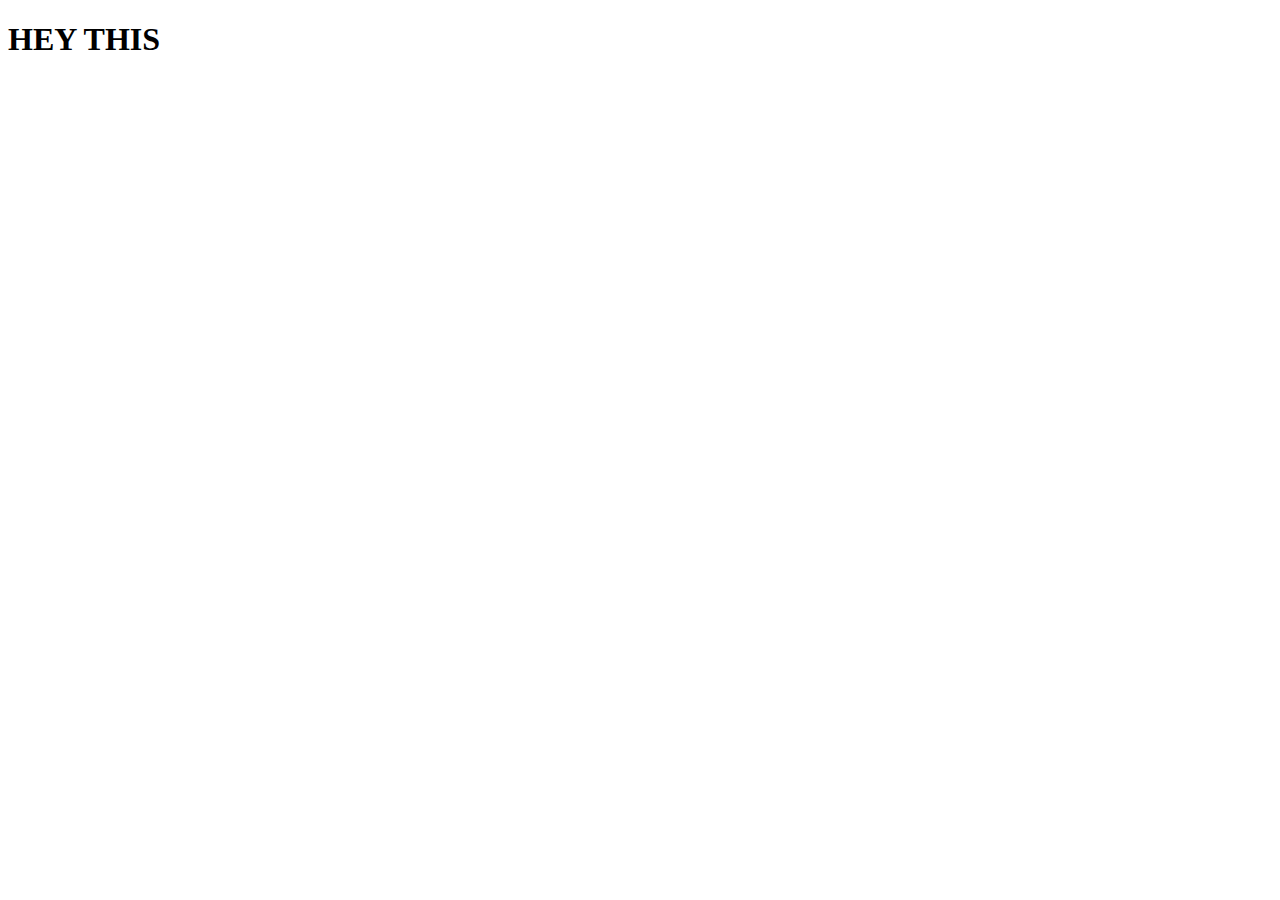
==== index.html @ 1321d603 "first commit" ====
<!DOCTYPE html>
<html lang="en">
<head>
    <meta charset="UTF-8">
    <meta name="viewport" content="width=device-width, initial-scale=1.0">
    <title>Document</title>
</head>
<body>
    <h1>HEY THIS</h1>
    
</body>
</html>
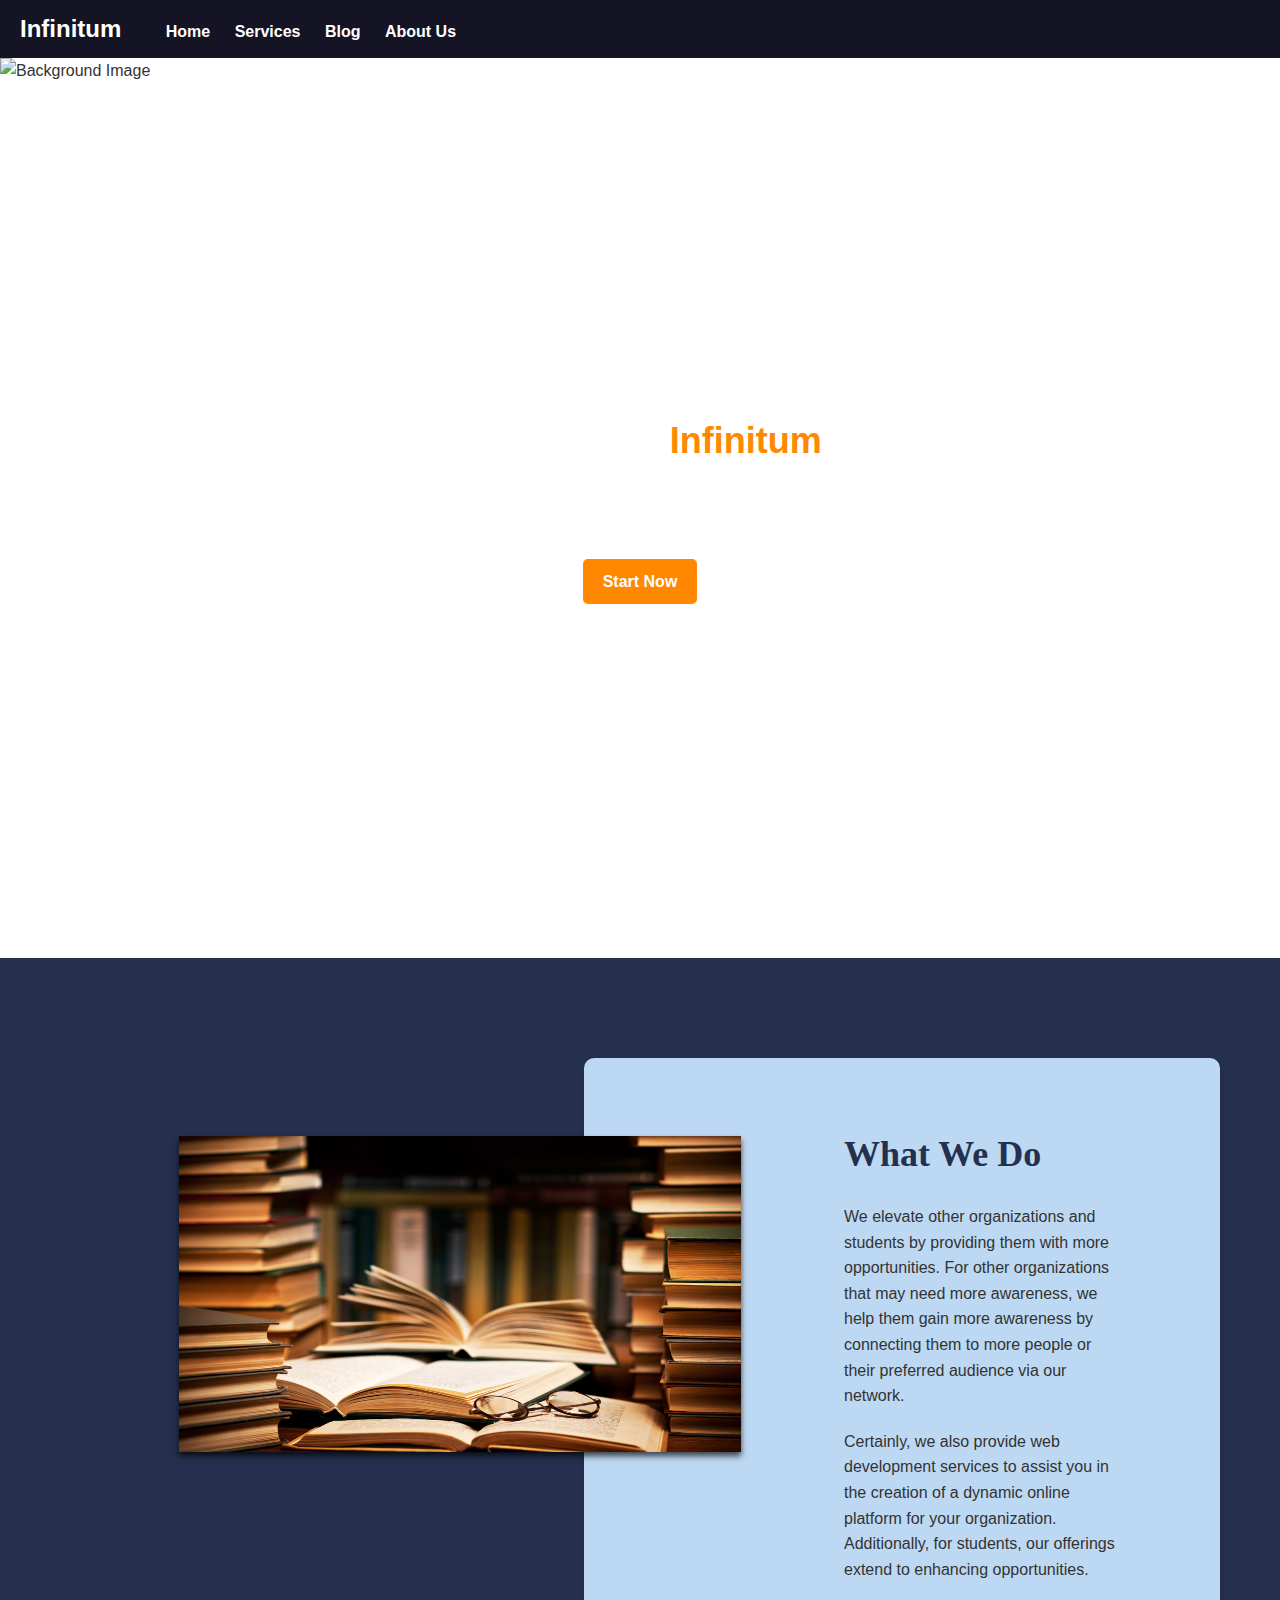
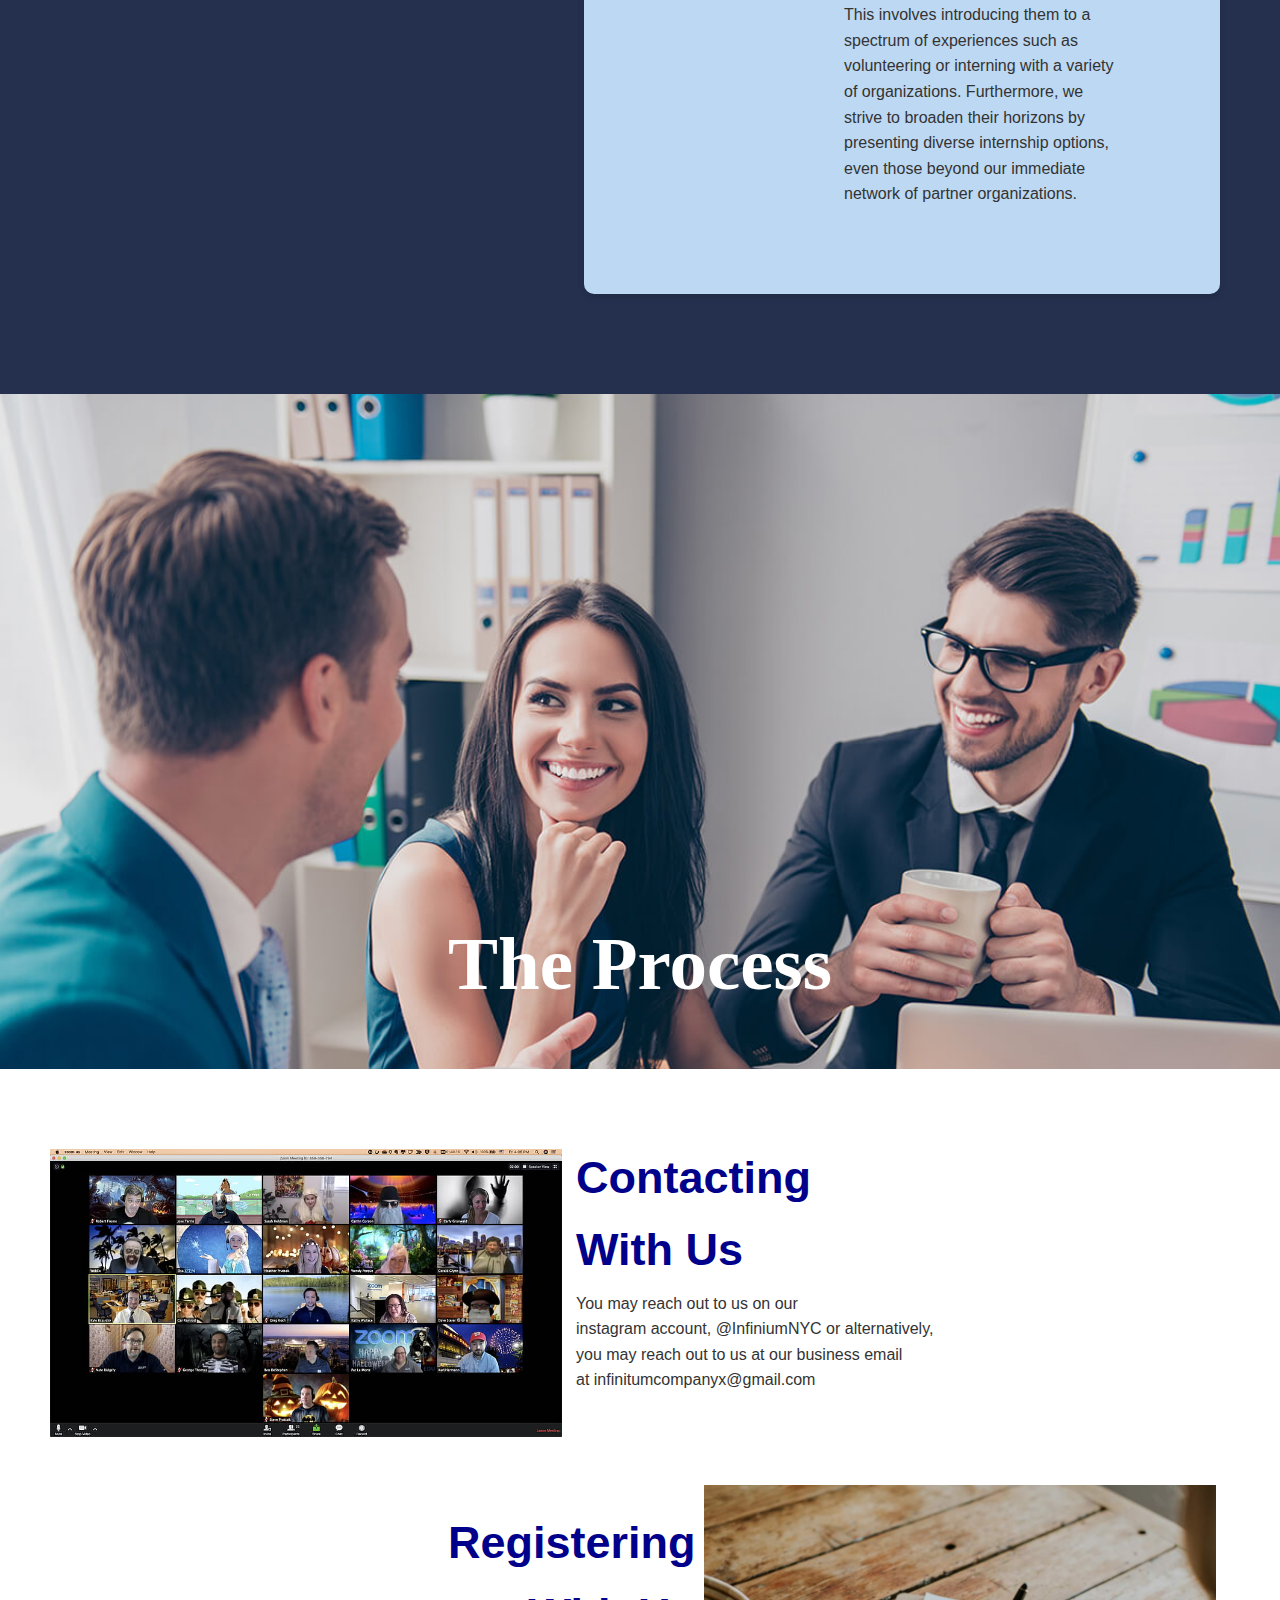
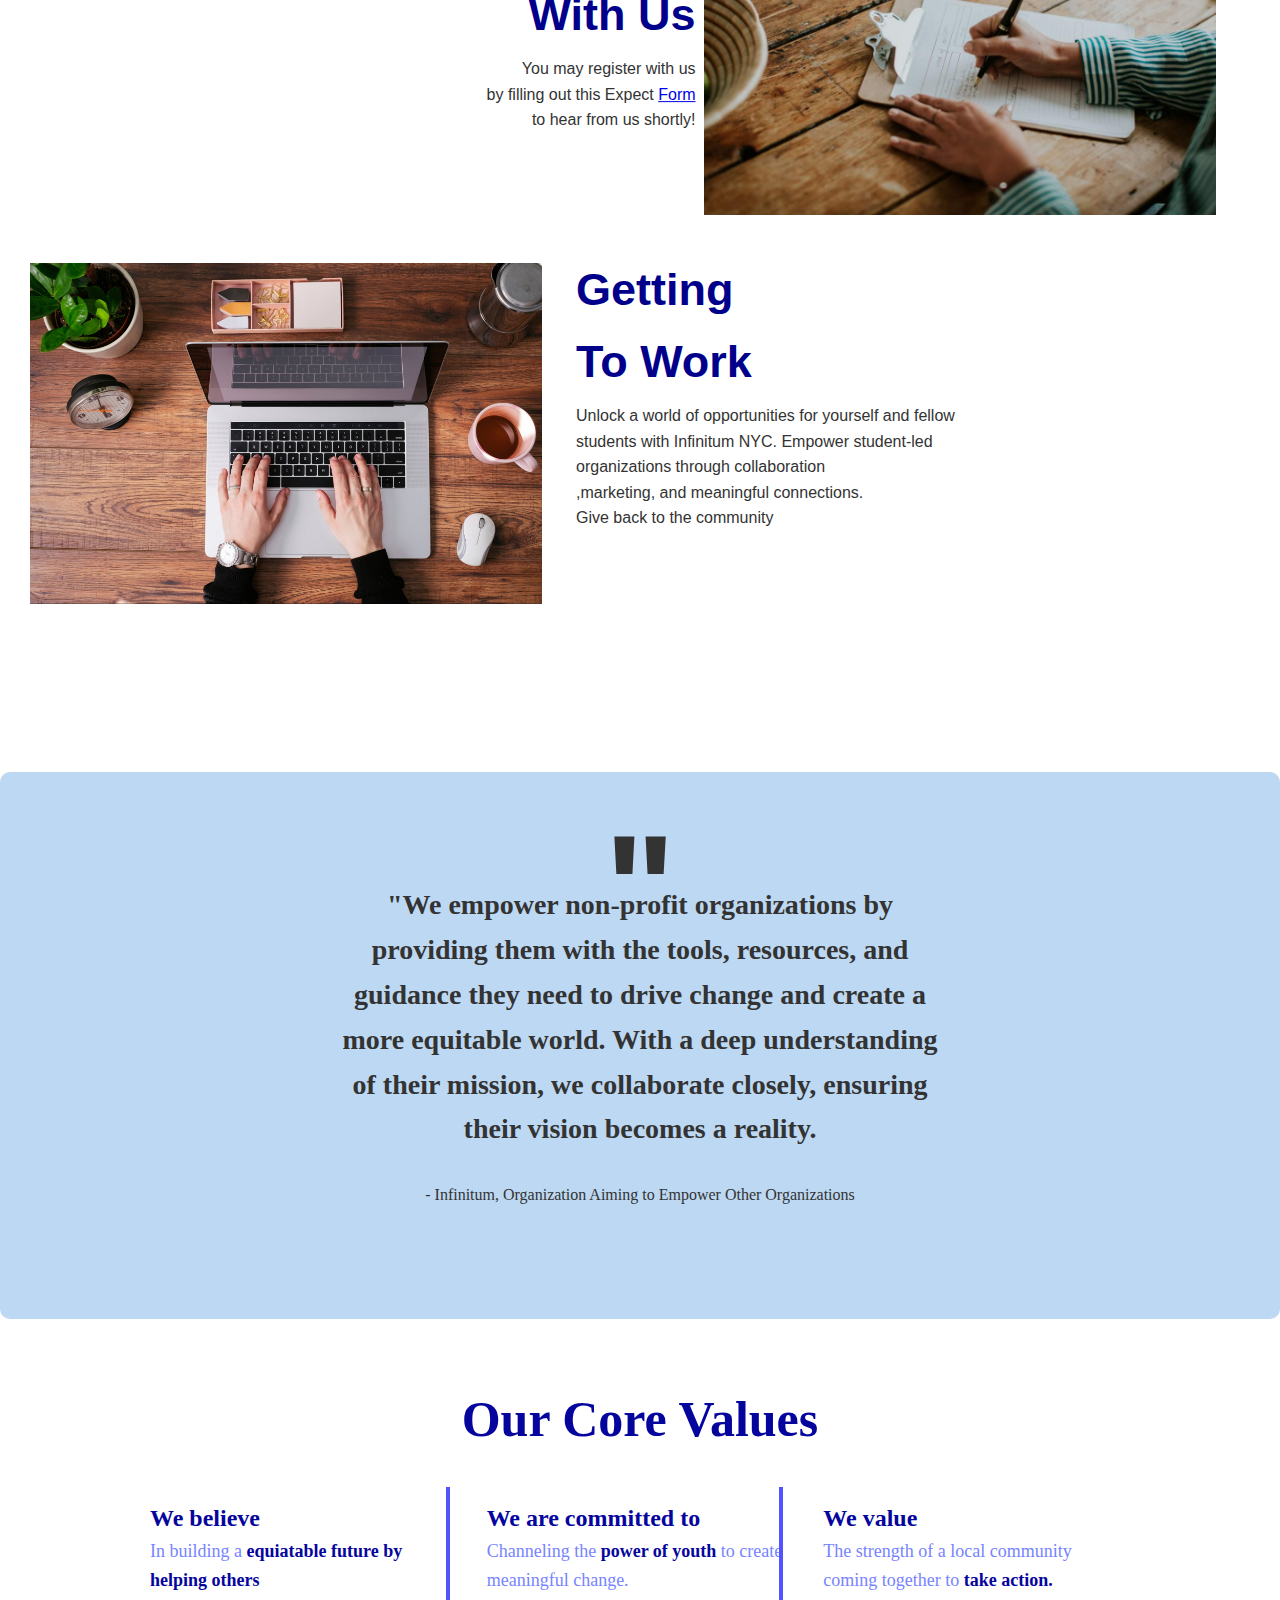
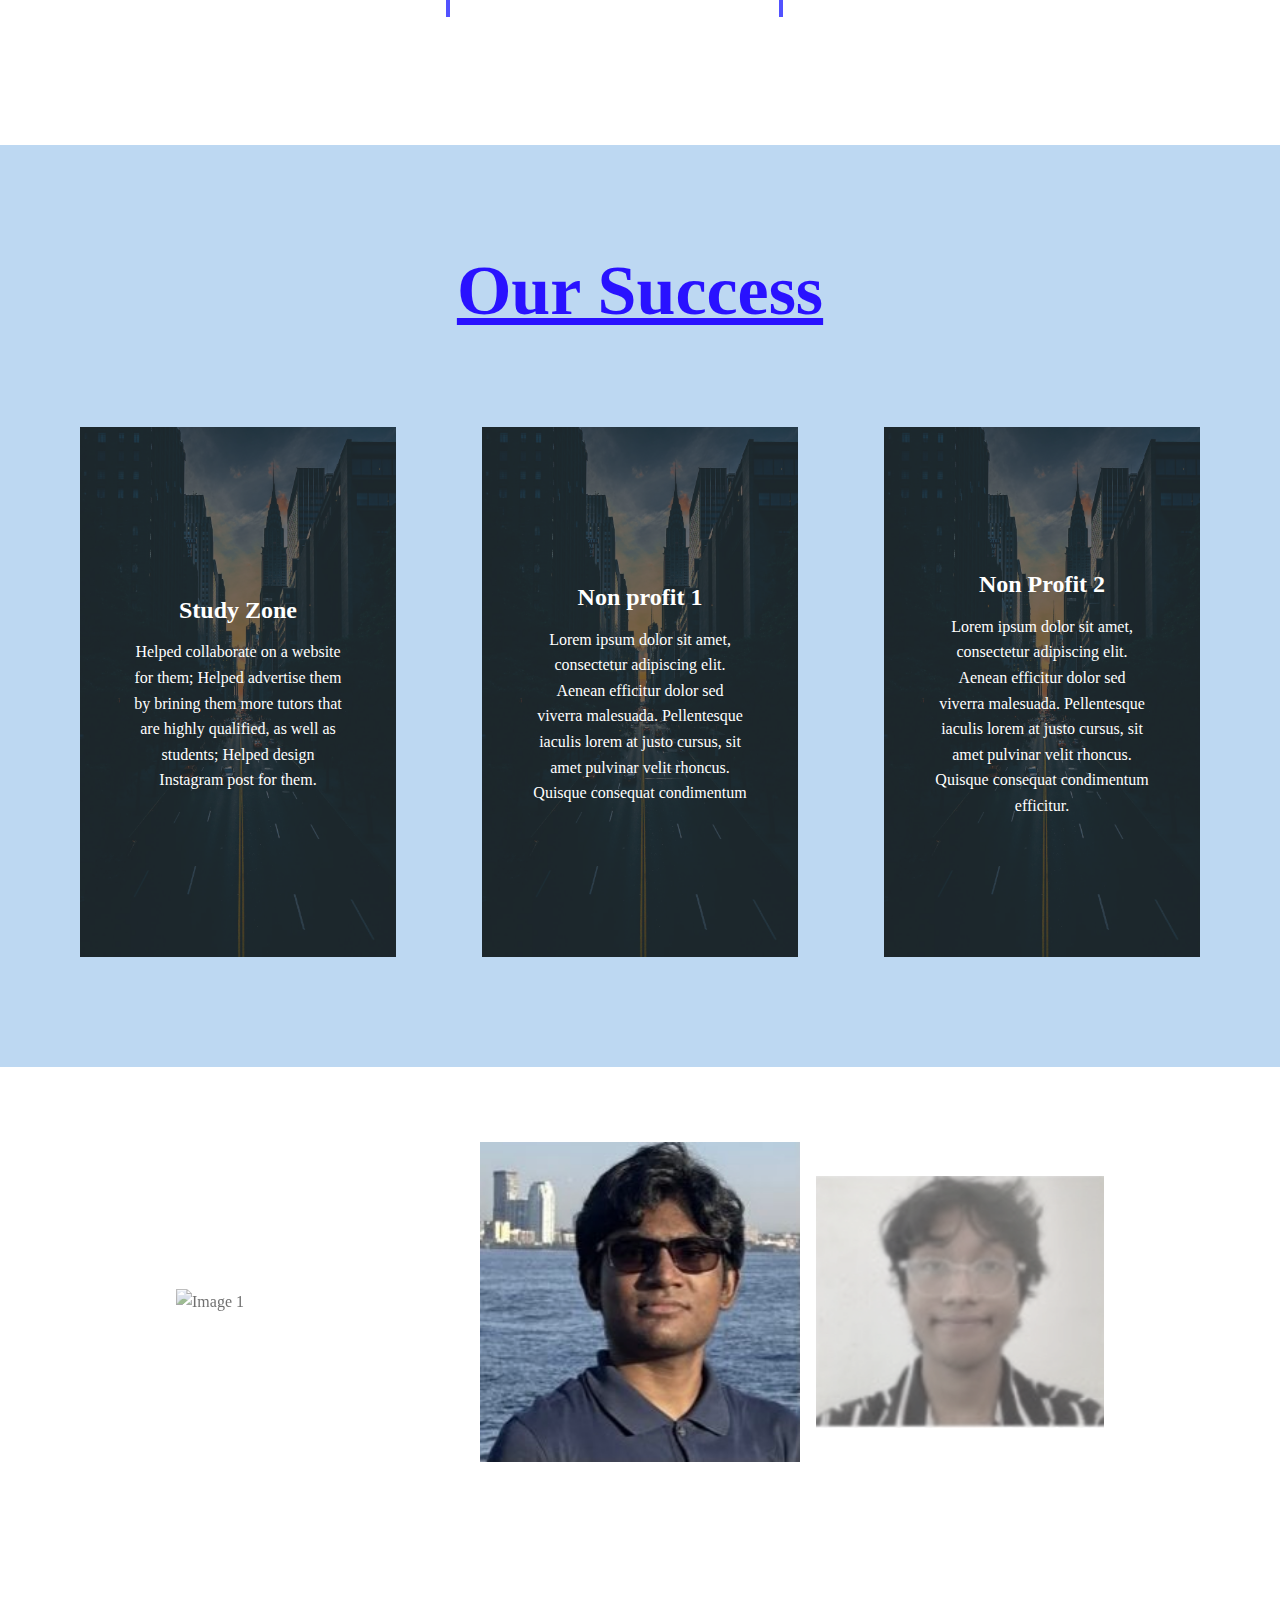
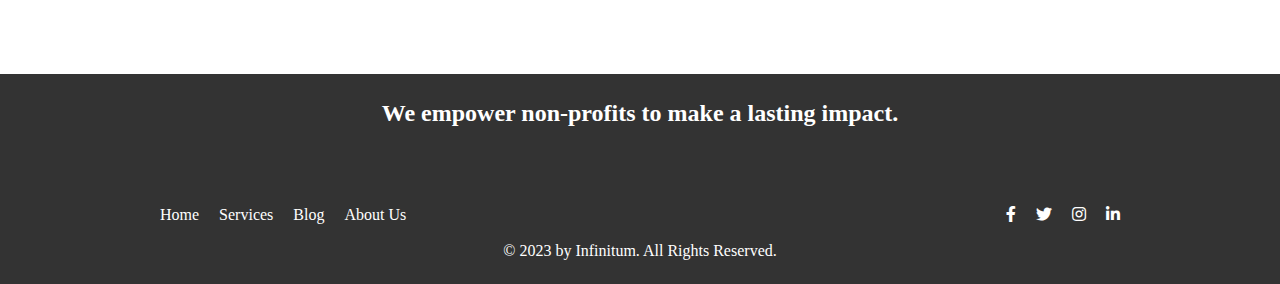
==== commit 11bdb116: "added images" ====
--- a/index.html
+++ b/index.html
@@ -3,10 +3,244 @@
 <head>
     <meta charset="UTF-8">
     <meta name="viewport" content="width=device-width, initial-scale=1.0">
-    <title>Document</title>
+    <title>Infinitum</title>
+    <link rel="stylesheet" href="https://fonts.googleapis.com/css2?family=Roboto:wght@400;700&display=swap">
+    <link rel="stylesheet" href="index.css">
+    <link rel="stylesheet" href="https://cdnjs.cloudflare.com/ajax/libs/font-awesome/5.15.3/css/all.min.css">
+
 </head>
 <body>
-    <h1>HEY THIS</h1>
-    
+
+    <header>
+        <nav class="navbar">
+            <div class="logo">Infinitum</div>
+            <ul>
+                <li><a href="#home">Home</a></li>
+                <li><a href="services.html">Services</a></li>
+                <li><a href="blog.html">Blog</a></li>
+                <li><a href="team.html">About Us</a></li>
+            </ul>
+        </nav>
+    </header>
+
+    <section id="home" class="hero">
+        <div class="background-image">
+            <img src="morning ish.jpeg" alt="Background Image">
+        </div>
+        
+        <div class="hero-content" id="slidedown">
+            <h1>Welcome to <span class="organization-name">Infinitum</span></h1>
+            <p>We empower non-profits to make a lasting impact.</p>
+            <a href="#start" class="cta-button" id="startButton">Start Now</a>
+        </div>
+        
+    </section>
+    
+
+    
+    <section id="what-we-do" class="what-we-do">
+        <div class="background-box"></div>
+        <div id="start"></div>
+        <div class="what-we-do-content">
+            <div class="text-container">
+                
+            
+                <h2>What We Do</h2>
+                
+                <p>We elevate other organizations and students by providing them with more opportunities. For other organizations that may need more awareness, we help them gain more awareness by connecting them to more people or their preferred audience via our network.
+                </p>
+                <p>
+                    Certainly, we also provide web development services to assist you in the creation of a dynamic online platform for your organization. Additionally, for students, our offerings extend to enhancing opportunities.</p>
+                <p> This involves introducing them to a spectrum of experiences such as volunteering or interning with a variety of organizations. Furthermore, we strive to broaden their horizons by presenting diverse internship options, even those beyond our immediate network of partner organizations.
+
+
+
+                </p>
+                
+                </p>
+            </div>
+            <img src="book2.jpeg" alt="Description Image" class="description-image">
+        </div>
+    </section>
+    
+    <section class="multi-background">
+        <div class="background-layer layer1"></div>
+        <div class="background-layer layer2"></div>
+        <div class="content">
+            <h3 class="process-heading">The Process</h3>
+            <p></p>
+        </div>
+    </section>
+    
+    <section class="image-section">
+
+        <div class="container first">
+            <div class="image-container first">
+                <img src="zoom call.jpeg" alt="Image 1">
+            </div>
+            <div class="text-container">
+                <h3>Contacting <br>With Us</h3>
+                <p>You may reach out to us on our<br>instagram account, @InfiniumNYC or alternatively, 
+                    <br>you may reach out to us at our business email <br>
+                    at infinitumcompanyx@gmail.com</p>
+            </div>
+        </div>
+        
+        <div class="container second">
+            <div class="image-container second">
+                <img src="register2.jpeg" alt="Image 3">
+            </div>
+            <div class="text-container">
+                <h3>Registering <br>With Us</h3>
+                <p>You may register with us <br> by filling out this Expect <a href="https://docs.google.com/forms/d/e/1FAIpQLSfr7doxfUly0ooJ0bBqXu3nEjowRQm4E_eKB4sah_RTNYJA4A/viewform?usp=sf_link ">Form</a> <br> to hear from us shortly! </p>
+            </div>
+        </div>
+        
+        <div class="container third">
+            <div class="image-container third">
+                <img src="work.jpeg" alt="Image 3">
+            </div>
+            <div class="text-container">
+                <h3>Getting <br>To Work</h3>
+                <p>Unlock a world of opportunities for yourself and fellow<br>students with Infinitum NYC. Empower student-led 
+                    <br>organizations through collaboration <br>,marketing, and meaningful connections.  <br>
+                    Give back to the community</p>
+            </div>
+          
+          </div>
+
+        </div>
+                    
+    </section>
+
+    <section class="blue-rectangle">
+        <div class="rectangle-content">
+            <h3>"</h3>
+            <h2>"We empower non-profit organizations by providing them with the tools, resources, and guidance they need to drive change and create a more equitable world. With a deep understanding of their mission, we collaborate closely, ensuring their vision becomes a reality. </h2>
+            <p>- Infinitum, Organization Aiming to Empower Other Organizations</p>
+        </div>
+    </section>
+
+    
+    <section class="core-values">
+        <div class="core-values-content">
+            <div class="big-title">
+                <h1>Our Core Values</h1>
+            </div>
+            <div class="value-sections">
+                <div class="value-section">
+                    <h2>We believe</h2>
+                    <p>In building a <span class="colored-text">equiatable future by <br>helping others</p>
+                </div>
+                <div class="value-section">
+                    <h2>We are committed to</h2>
+                    <p>Channeling the <span class="colored-text">power of youth</span> to create meaningful change.</p>
+                </div>
+                <div class="value-section">
+                    <h2>We value</h2>
+                    <p>The strength of a local community coming together to <span class="colored-text">take action.</span></p>
+                </div>
+            </div>
+        </div>
+        <div class="vertical-line"></div>
+        <div class="vertical-line2"></div>
+
+
+
+    </section>
+
+    
+    
+    
+    <section id="image-text-section">
+        <h1 class="section-title">Our Success</h1>
+        <div class="container">
+          <div class="image-container">
+            <img src="study zone2.jpeg" alt="Image 1">
+            <div class="text">
+              <h2>Study Zone</h2>
+              <p>Helped collaborate on a website for them; Helped advertise them by brining them more tutors that are highly qualified, as well as students; Helped design Instagram post for them.</p>
+              
+            </div>
+          </div>
+          <div class="image-container">
+            <img src="study zone2.jpeg" alt="Image 2">
+            <div class="text">
+              <h2>Non profit 1</h2>
+              <p>Lorem ipsum dolor sit amet, consectetur adipiscing elit. Aenean efficitur dolor sed viverra malesuada. Pellentesque iaculis lorem at justo cursus, sit amet pulvinar velit rhoncus. Quisque consequat condimentum</p>
+              
+            </div>
+          </div>
+          <div class="image-container">
+            <img src="study zone2.jpeg" alt="Image 3">
+            <div class="text" >
+              <h2>Non Profit 2</h2>
+              <p>Lorem ipsum dolor sit amet, consectetur adipiscing elit. Aenean efficitur dolor sed viverra malesuada. Pellentesque iaculis lorem at justo cursus, sit amet pulvinar velit rhoncus. Quisque consequat condimentum efficitur. </p>
+              
+            </div>
+          </div>
+        </div>
+      </section>
+
+     
+      
+      
+    
+    
+    
+    
+
+
+        
+
+    
+    
+
+
+
+    <section id="carousel-section">
+        <div class="carousel-container">
+          <div class="carousel" id="carousel">
+            <div class="carousel-item" id="previous">
+              <img src="morning ish.jpeg" alt="Image 1">
+            </div>
+            <div class="carousel-item" id="current">
+              <img src="school.jpeg" alt="Image 2">
+            </div>
+            <div class="carousel-item" id="next">
+              <img src="Timeline January - February.png" alt="Image 3">
+            </div>
+          </div>
+        </div>
+      </section> 
+
+      <footer>
+        <div class="footer-content">
+    
+            <div class="footer-content">
+                <div class="footer-branding">
+                    <h2>We empower non-profits to make a lasting impact.</h2>
+                </div>
+    
+                <div class="footer-nav">
+                    <a href="index.html">Home</a>
+                    <a href="services.html">Services</a>
+                    <a href="blog.css">Blog</a>
+                    <a href="team.html">About Us</a>
+                </div>
+            <div class="footer-social">
+                <a href="#"><i class="fab fa-facebook-f"></i></a>
+                <a href="#"><i class="fab fa-twitter"></i></a>
+                <a href="#"><i class="fab fa-instagram"></i></a>
+                <a href="#"><i class="fab fa-linkedin-in"></i></a>
+            </div>
+            <div class="footer-copyright">
+                © 2023 by Infinitum. All Rights Reserved.
+            </div>
+        </div>
+    </footer>
+    <script src="index.js"></script>
 </body>
-</html>+</html>
+  
+
--- a/index.css
+++ b/index.css
@@ -0,0 +1,794 @@
+
+body, h1, h2, p {
+    margin: 0;
+    padding: 0;
+}
+
+
+body {
+    
+    font-size: 16px;
+    line-height: 1.6;
+    color: #333;
+}
+
+/* Header styles */
+header {
+    font-family: Arial, sans-serif;
+    background-color: #151424;
+    color: #fff;
+    padding: 10px 0;
+    display: flex;
+    justify-content: space-between;
+    align-items: center;
+}
+
+.logo {
+    font-family: Arial, sans-serif;
+    font-weight: bold;
+    font-size: 1.5em;
+    margin-left: 20px;
+    display: inline-block;
+}
+
+nav {
+    text-align: right;
+}
+
+nav ul {
+    font-family: Arial, sans-serif;
+    list-style: none;
+    margin-right: 20px;
+    display: inline;
+}
+
+nav ul li {
+    display: inline;
+    margin-left: 20px;
+}
+
+nav ul li:first-child {
+    margin-left: 0;
+}
+
+nav ul li a {
+    font-family: Arial, sans-serif;
+    text-decoration: none;
+    color: #fff;
+    font-weight: bold;
+}
+
+/* Hero styles */
+.hero {
+    font-family: Arial, sans-serif;
+    position: relative;
+    height: 100vh;
+    overflow: hidden;
+}
+
+.background-image {
+    position: absolute;
+    top: 0;
+    left: 0;
+    width: 100%;
+    height: 100%;
+    z-index: -1;
+}
+
+.background-image img {
+    width: 100%;
+    height: 100%;
+    object-fit: cover;
+}
+
+.hero-content {
+    position: relative;
+    top: 50%;
+    left: 50%;
+    transform: translate(-50%, -50%);
+    text-align: center;
+    z-index: 1;
+}
+
+.hero-content h1 {
+    font-size: 36px;
+    margin-bottom: 20px;
+}
+
+.organization-name {
+    color: #ff8800;
+}
+
+.hero-content p {
+    font-size: 18px;
+    margin-bottom: 40px;
+}
+
+.cta-button {
+    display: inline-block;
+    background-color: #ff8800;
+    color: #fff;
+    padding: 10px 20px;
+    border-radius: 5px;
+    text-decoration: none;
+    font-weight: bold;
+}
+
+/* Footer styles */
+footer {
+    text-align: center;
+    padding: 20px;
+    background-color: #333;
+    color: #fff;
+}
+
+
+
+
+.hero-content h1 {
+    font-size: 36px;
+    margin-bottom: 20px;
+    color: #fff; 
+}
+
+
+
+.hero-content p {
+    font-size: 18px;
+    margin-bottom: 40px;
+    color: #fff; 
+}
+
+
+.what-we-do {
+    background-color: #f4f4f4; 
+    padding: 100px 0;
+    text-align: center;
+}
+
+.what-we-do-content {
+    width: 556px; 
+    height: 756px; 
+    margin: 0 auto;
+    padding: 40px;
+    background-color: rgb(255, 255, 255);
+    border-radius: 10px;
+    box-shadow: 0 4px 6px rgba(0, 0, 0, 0.1);
+}
+
+.what-we-do-content h2 {
+    font-size: 36px;
+    margin-bottom: 20px;
+}
+
+.what-we-do-content p {
+    font-size: 18px;
+    line-height: 1.6;
+    color: #555;
+    
+}
+
+
+.what-we-do {
+    position: relative; 
+    padding: 100px 0;
+    text-align: center;
+    background-color: #24304e; 
+}
+
+
+.background-box {
+    position: absolute;
+    width: 980px;
+    height: 912px;
+    background-color: transparent; 
+    top: 50%;
+    left: 50%;
+    transform: translate(-50%, -50%);
+    z-index: -1;
+}
+
+.what-we-do-content {
+    position: relative; 
+    width: 556px;
+    height: 756px;
+    margin: 0 auto;
+    margin-right: 60px;
+    padding: 40px;
+    background-color: #bdd8f2;
+    border-radius: 10px;
+    box-shadow: 0 4px 6px rgba(0, 0, 0, 0.1);
+    z-index: 1; 
+    position: relative;
+}
+
+.what-we-do-content h2 {
+    font-size: 36px;
+    margin-bottom: 20px;
+    color: #24304e; 
+    font-weight: bold; 
+    text-align: left;
+    
+    
+}
+
+.what-we-do-content p {
+    font-size: 18px;
+    line-height: 1.6;
+    color: #333; 
+    text-align: left;
+    margin-bottom: 20px;
+    font-family: "Roboto", sans-serif
+}
+
+
+
+.custom-divider-container {
+    text-align: center;
+    margin: 40px 0; 
+}
+
+.custom-divider {
+    width: 50%;
+    max-width: 300px; 
+    height: 2px;
+    background-color: #bdd8f2; 
+    margin: 0 auto; 
+}
+
+
+
+.what-we-do-content img.description-image {
+    position: absolute;
+    width: 320px; 
+    right: -20px; 
+    top: -20px; 
+    z-index: 2; 
+}
+
+.what-we-do-content .text-container {
+    position: relative;
+    width: 50%; 
+    padding: 20px;
+    left: 200px;
+    top: 50%; 
+    transform: translateY(-50%); 
+    background-color: #bdd8f2; 
+    border-radius: 10px;
+    z-index: 1;
+}
+.what-we-do-content img.description-image {
+    position: relative;
+    width: 562px; 
+    height: 316px;
+    top: -93%;
+    right: 80%;
+    z-index: -1; 
+    box-shadow: 0 4px 6px rgba(0, 0, 0, 0.7);
+}
+
+.multi-background {
+    position: relative;
+    height: 675px;
+    overflow: hidden;
+}
+
+.background-layer {
+    position: absolute;
+    top: 0;
+    left: 0;
+    width: 100%;
+    height: 100%;
+}
+
+.layer1 {
+    background-image: url('team.jpeg');
+    background-size: cover;
+    z-index: 1;
+}
+
+.layer2 {
+    background-image: url('team.jpeg');
+    background-size: cover;
+    z-index: 2;
+}
+
+.content {
+    position: relative;
+    z-index: 3;
+    text-align: center;
+    padding: 100px 0;
+    color: #fff;
+}
+
+.content h2 {
+    font-size: 36px;
+    margin-bottom: 20px;
+}
+
+.content p {
+    font-size: 18px;
+    line-height: 1.6;
+}
+
+
+.process-heading {
+    font-size: 75px; 
+    margin-top: 410px; 
+    text-align: center; 
+    color: #fff; 
+    
+}
+
+.image-section {
+    background-color: #fff;
+    padding: 80px 0;
+    text-align: center;
+    position: relative; 
+}
+
+.container {
+    display: flex;
+    align-items: center;
+    margin-bottom: 40px;
+    position: relative; 
+}
+
+.image-container img {
+    max-width: 100%;
+    height: auto;
+    width: 100%; 
+}
+
+.text-container {
+    text-align: left;
+    position: absolute;
+    top: 50%;
+    transform: translateY(-50%);
+}
+
+.text-container h3 {
+    margin-top: 0;
+    font-size: 45px;
+    margin-bottom: 5px;
+    color: #00008B;
+    font-family: 'Montserrat', sans-serif;
+}
+
+.text-container p {
+    font-size: 16px;
+    line-height: 1.6;
+    color: #333;
+    font-family: 'Montserrat', sans-serif;
+}
+
+
+.image-container {
+    width: 40%; 
+    margin: 0 30px; 
+}
+
+
+.first .text-container {
+    left: 45%; 
+    top: 40%;
+}
+
+.second .text-container {
+    top: 40%;
+    left: 35%; 
+    text-align: right;
+}
+
+.third .text-container {
+    top: 37%;
+    left: 45%; 
+}
+
+
+.line-container {
+    position: absolute;
+    width: 470px;
+    height: 20px;
+    transform: translateY(-50%);
+}
+
+
+
+
+
+.movable-paragraph {
+    position: absolute;
+    width: 300px;
+    height: 200px;
+    left: 700px;
+    top: 2990px;
+}
+
+.positioned-paragraph {
+    position: absolute;
+    top: 50px;
+    left: 100px;
+    color: darkblue;
+}
+
+.movable-paragraph2 {
+    position: absolute;
+    width: 300px;
+    height: 200px;
+    left: 230px;
+    top: 3430px;
+}
+
+.positioned-paragraph2 {
+    position: absolute;
+    top: 50px;
+    left: 100px;
+    color: darkblue;
+}
+
+.movable-paragraph3 {
+    position: absolute;
+    width: 300px;
+    height: 200px;
+    left: 825px;
+    top: 3870px;
+}
+
+.positioned-paragraph3 {
+    position: absolute;
+    top: 50px;
+    left: 100px;
+    color: darkblue;
+}
+
+
+.image-container.first {
+    margin-left: 50px; 
+}
+
+.image-container.second {
+    margin-left: 55%; 
+}
+
+.image-container.third {
+    margin-right: 700px; 
+}
+
+
+
+.line-container4,
+.line-container5,
+.line-container6 {
+    position: relative;
+    width: 470px;
+    height: 20px;
+    transform: translateY(-50%);
+}
+
+
+
+
+  
+  .blue-rectangle {
+    position: relative;
+    width: 100%;
+    height: 0;
+    padding-bottom: 42.75%; 
+    background-color: #bdd8f2; 
+    margin-top: 40px; 
+    border-radius: 10px;
+    overflow: hidden;
+}
+
+.rectangle-content {
+    position: absolute;
+    top: 50%;
+    left: 50%;
+    transform: translate(-50%, -50%);
+    text-align: center;
+    padding: 20px;
+    color: #333;
+}
+
+.rectangle-content h2 {
+    font-size: 28px;
+    margin-bottom: 10px;
+}
+
+.rectangle-content p {
+    margin-top: 30px;
+    font-size: 16px;
+    line-height: 1.6;
+}
+.rectangle-content h3 {
+    font-size: 150px; 
+    font-family: "Arial", sans-serif; 
+    color: #333; 
+    position: absolute; 
+    bottom: 70px;
+    left: 50%; 
+    transform: translateX(-50%); 
+}
+  
+
+.core-values {
+    background-color: #fff; 
+    padding: 40px 0;
+    text-align: center;
+    box-shadow: none; 
+    margin-bottom: 90px;
+    position: relative; 
+}
+
+.core-values-content {
+    width: 980px;
+    max-width: 100%;
+    margin: 0 auto;
+    padding: 20px;
+    background-color: #fff;
+    border-radius: 10px;
+    position: relative; 
+}
+
+.big-title {
+    margin-bottom: 30px;
+}
+
+.big-title h1 {
+    font-size: 50px;
+    color: rgb(5, 5, 158);
+    margin-bottom: 40px;
+}
+
+.value-sections {
+    display: flex;
+    justify-content: space-between;
+    margin: 0 -15px;
+}
+
+.value-section {
+    flex: 1;
+    margin: 0 15px;
+}
+
+.value-section h2 {
+    font-size: 24px;
+    color: rgb(5, 5, 158);
+    text-align: left;
+}
+
+.value-section p {
+    font-size: 18px;
+    line-height: 1.6;
+    color: #7784ff;
+    text-align: left;
+}
+
+
+.vertical-line,
+.vertical-line2 {
+    position: absolute;
+    width: 4px; 
+    height: 130px;
+    background-color: rgb(82, 82, 255); 
+    transform: translateX(-50%); 
+    top: 50px; 
+}
+
+.vertical-line {
+    left: 35%; 
+    top: 50%;
+}
+
+.vertical-line2 {
+    left: 61%;
+    top: 50%; 
+}
+
+
+.colored-text {
+    color: rgb(5, 5, 158);
+    font-weight: bold;
+    
+}
+
+#image-text-section {
+    background-color: #bdd8f2;
+    padding: 70px;
+    padding-top: 90px;
+  }
+  
+  #image-text-section .container {
+    display: flex;
+    justify-content: space-between;
+  }
+  
+  #image-text-section .image-container {
+    position: relative;
+    width: 316px;
+    height: 530px;
+    overflow: hidden;
+    margin: 0 10px;
+  }
+  
+  #image-text-section .image-container img {
+    width: 100%;
+    height: 100%;
+    opacity: 0.7;
+  }
+  
+  #image-text-section .image-container .text {
+    position: absolute;
+    top: 0;
+    left: 0;
+    width: 100%;
+    height: 100%;
+    display: flex;
+    flex-direction: column;
+    justify-content: center;
+    align-items: center;
+    background-color: rgba(0, 0, 0, 0.5);
+    color: white;
+  }
+  
+  #image-text-section .image-container .text h2 {
+    margin-bottom: 10px;
+  }
+  
+  #image-text-section .image-container .text p {
+    text-align: center;
+    padding-left: 50px;
+    padding-right: 50px;
+  }
+
+  #image-text-section .section-title {
+    text-align: center;
+    font-size: 70px;
+    margin-bottom: 80px; 
+    color: rgb(41, 18, 255);
+    text-decoration: underline;
+  }
+  
+  #image-text-section .image-container .text h3 {
+    font-size: 100px; 
+    font-family: "Arial", sans-serif; 
+    color: #333; 
+    position: absolute; 
+    
+    transform: translateX(-50%);
+    color: white;
+    top: 300px;
+    text-align: right;
+  }
+
+    #mess {
+    font-size: 100px; 
+    font-family: "Arial", sans-serif; 
+    color: #333; 
+    position: absolute; 
+
+    transform: translateX(-50%);
+    color: white;
+    top: 400px;
+    left: 220px;
+    text-align: right;
+  }
+  
+  
+  #carousel-section {
+    margin-top: 75px;
+    margin-bottom: 2px;
+    width: 100%;
+    display: flex;
+    justify-content: center;
+    align-items: center;
+    height: 530px;
+  }
+  
+  .carousel-container {
+    width: 75%;
+    height: 100%;
+    overflow: hidden;
+    position: relative;
+  }
+  
+  .carousel {
+    display: flex;
+    justify-content: center;
+    align-items: center;
+  }
+  
+  .carousel-item {
+    flex: 1;
+    min-width: calc(100% / 3);
+    display: flex;
+    justify-content: center;
+    align-items: center;
+  }
+  
+  .carousel img {
+    width: 90%;
+    height: 90%;
+  }
+  
+  #current img {
+    width: 100%;
+    height: 100%;
+    z-index: 2;
+    position: relative;
+  }
+  
+  #previous img, #next img {
+    filter: grayscale(50%);
+    opacity: 0.7;
+  }
+  
+  footer {
+    background-color: #333;
+    color: #FFFFFF;
+    padding: 20px 0;
+    font-size: 16px;
+}
+
+.footer-content {
+    max-width: 960px;
+    margin: 0 auto;
+    display: flex;
+    justify-content: space-between;
+    align-items: center;
+    flex-wrap: wrap;
+}
+
+.footer-nav, .footer-social {
+    display: flex;
+    gap: 20px;
+}
+
+.footer-nav a, .footer-social a {
+    color: #FFFFFF;
+    text-decoration: none;
+    transition: color 0.3s ease;
+}
+
+.footer-nav a:hover, .footer-social a:hover {
+    color: #86C232;  
+}
+
+.footer-copyright {
+    margin-top: 10px;
+    text-align: center;
+    width: 100%;
+}
+
+.footer-branding {
+    text-align: center;
+    margin-bottom: 20px;
+    width: 100%;
+}
+
+.footer-branding h2 {
+    font-size: 24px;
+    margin-bottom: 50px;
+    color: #ffffff;  
+
+}
+
+.footer-branding p {
+    font-size: 30px;
+    font-family: Arial, Helvetica, sans-serif;
+    font-weight: 900;
+    margin: 0;
+    margin-bottom: 20px;
+    color: #FFFFFF;
+}
+  
+
+ 
+  
+
+  
+
+  
+  /* ... */
+  